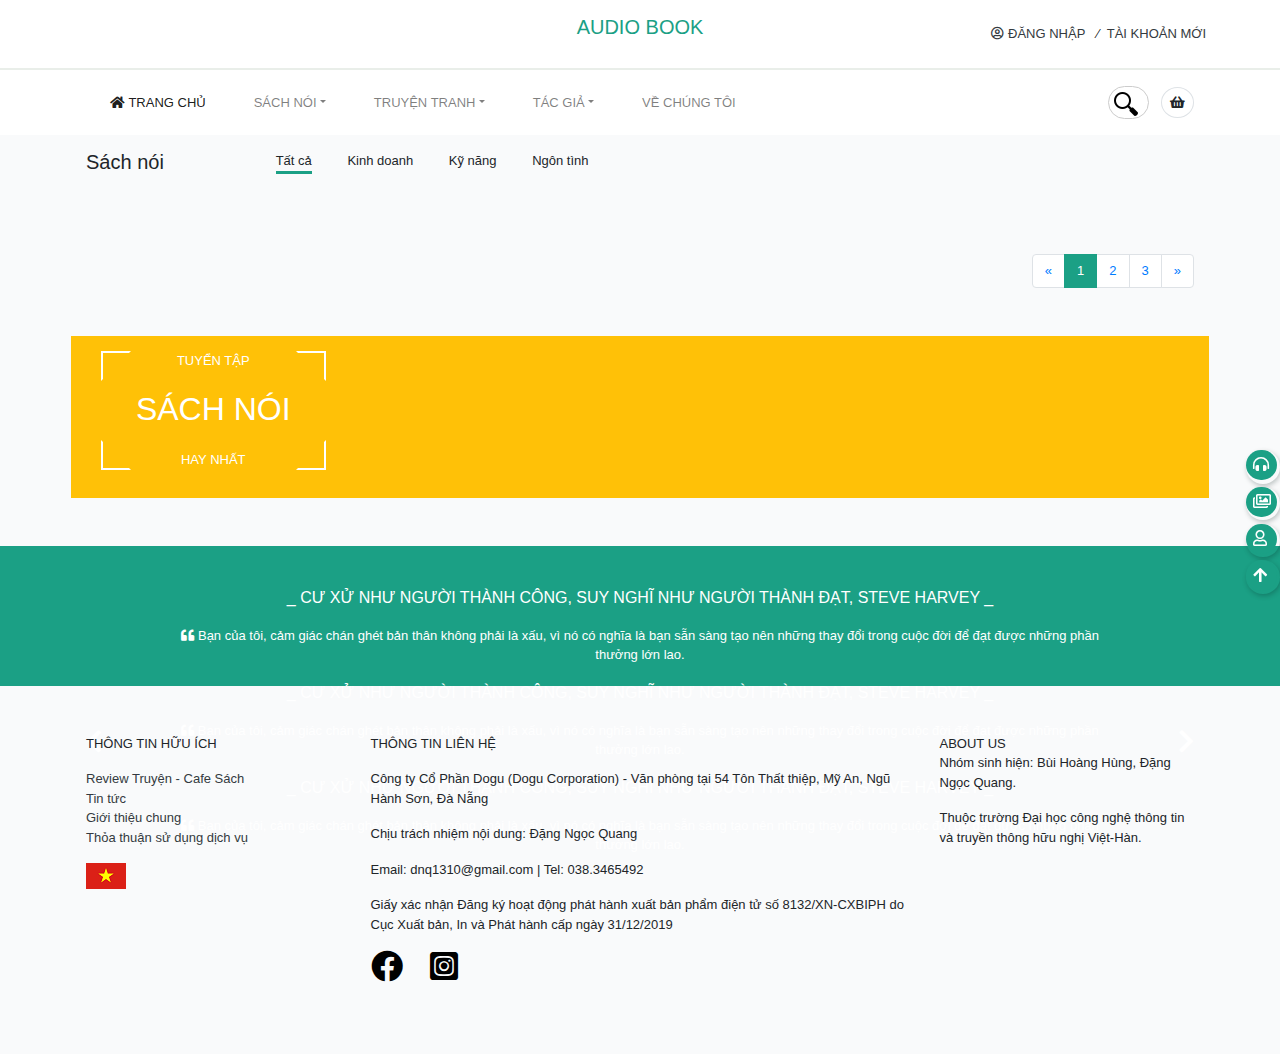
==== allbook1.html @ 4d38a245 "Add source code do an web cuoi ki" ====
<!DOCTYPE html>
<html lang="en">
  <head>
    <meta charset="UTF-8" />
    <meta name="viewport" content="width=device-width, initial-scale=1.0" />
    <title>Kho sách nói online/ offline</title>
    <!-- Latest compiled and minified CSS -->
    <link
      rel="stylesheet"
      href="https://maxcdn.bootstrapcdn.com/bootstrap/4.5.0/css/bootstrap.min.css"
    />

    <link rel="stylesheet" href="css/slick.css">

    <link rel="stylesheet" href="css/all.min.css" />
    <link rel="stylesheet" href="style.css" />
  </head>
  <body>
    <header class="sticky-top" id="header">
      
    <div class="container p-0">
      <div class="row">
        <div class="col-md-4 col-sm-12 col-12">
          <a href="#">
            <img src="Image/Vn.png" class="my-md-4" alt="" />
          </a>
        </div>
        <div class="col-md-4 col-12 text-center">
          <h3 class="my-md-3 site-title" ><a href="index.html" title="Thư viện sách nói" style="color:#1ba085">AUDIO BOOK</a></h3>
        </div>
        <div class="col-md-4 col-12 float-right">
          <p class="my-md-4 header-links text-right">
            <a href="#" class="px-2 text-dark  header-links-item"     
            onclick="document.getElementById('id01').style.display='block'"
            style="width: auto;"   ><i class="far fa-user-circle"></i> ĐĂNG NHẬP</a>
            &frasl;
            <a href="#" class="px-1 text-dark header-links-item" onclick="document.getElementById('id02').style.display='block'" style="width:auto;">TÀI KHOẢN MỚI</a>
          </p>
        </div>
      </div>
    </div>
</header>
    
<div class="top-head-menu">
  <div class="container p-0">
    <nav class="navbar navbar-expand-md navbar-light ">
      <button
        class="navbar-toggler"
        type="button"
        data-toggle="collapse"
        data-target="#navbarNav"
        aria-controls="navbarNav"
        aria-expanded="false"
        aria-label="Toggle navigation"
      >
        <span class="navbar-toggler-icon"></span>
      </button>
      <div class="collapse navbar-collapse" id="navbarNav">
        <ul class="navbar-nav">
          <li class="nav-item active">
            <a class="nav-link" href="index.html"
              ><span><i class="fas fa-home"></i></span> TRANG CHỦ <span class="sr-only">(current)</span></a
            >
          </li>
          <li class="nav-item dropdown">
            <a class="nav-link dropdown-toggle" href="#" id="navbardrop" data-toggle="dropdown">SÁCH NÓI</a>
            <div class="dropdown-menu">
              <a class="dropdown-item" href="allbook1.html">Tất cả</a>
              <a class="dropdown-item" href="#">Việt Nam</a>
              <a class="dropdown-item" href="#">Nước ngoài</a>
            </div>
          </li>
          <li class="nav-item dropdown">
            <a class="nav-link dropdown-toggle" href="#" id="navbardrop" data-toggle="dropdown">TRUYỆN TRANH</a>
            <div class="dropdown-menu">
              <a class="dropdown-item" href="index2.html">Tất cả</a>
              <a class="dropdown-item" href="#">Việt Nam</a>
              <a class="dropdown-item" href="#">Nước ngoài</a>
            </div>
          </li>
          <li class="nav-item dropdown">
            <a class="nav-link dropdown-toggle" href="#" id="navbardrop" data-toggle="dropdown">TÁC GIẢ</a>
            <div class="dropdown-menu">
              <a class="dropdown-item" href="#">Tất cả</a>
              <a class="dropdown-item" href="#">Việt Nam</a>
              <a class="dropdown-item" href="#">Nước ngoài</a>
            </div>
          </li>
          <li class="nav-item">
            <a class="nav-link" href="#">VỀ CHÚNG TÔI</a>
          </li>
        </ul>
      </div>
      <div class="navbar-nav">
        <ul class="list-inline mb-0">
          
          <li class="list-inline-item" id="inp-search">
            <input type="text" placeholder="Search.." style=" border-radius: 20px;" id="search"  autocomplete="off" name="search" onclick="document.getElementById('list-search').style.width = '100%'" onfocusout="document.getElementById('list-search').style.width = '0'">
            <ul class="list-group" id="list-search">
              <li><a href="#">Hành tẩu âm dương tập 1 - A Thất</a></li>
              <li><a href="#">Nông viên tự cẩm tập 3 - Quỹ Họa Tình Vũ</a></li>
              <li><a href="#">Ý thức đúng đắn chắc chắn thành công tập 1 - A Thất</a></li>
              <li><a href="#">Nghệ thuật thuyết phục lòng người trong kinh doanh - A Thất</a></li>
              <li><a href="#">Dông Tý Hạ Hàm tập 1 - Miêu Lão Sư</a></li>
              <li><a href="#">Cuộc chiến phố Wall - Kathleen Day</a></li>
              <li><a href="#">Tuổi trẻ sống an nhiên đừng an phận - Sten Morgan</a></li>
              <li><a href="#">Người dấu yêu tập 21 - A Thất</a></li>
              <li><a href="#">Dùng chữ sao cho đúng viết gì cũng thấy hay - Trish Hall</a></li>
            </ul>
          </li>
        

          <li
            class="nav-item border rounded-circle mx-2 basket-icon list-inline-item"
          >
            <i class="fas fa-shopping-basket p-2"></i>
          </li>
        </ul>
      </div>
    </nav>
  </div>
  </div>
  <script>
    formLogin();
  </script>
    
    <div class="content">
      <div class="container">
        <div class="row">
          <div class="col-2">
            <h3>Sách nói</h3>
          </div>
          
        <div class="selection col-10" id="myBtnContainer">
          <ul class="list-inline" id="list">
          <li class="list-inline-item active" onclick="filterSelection('all')">Tất cả</li>
          <li class="list-inline-item" onclick="filterSelection('business')">Kinh doanh</li>
          <li class="list-inline-item" onclick="filterSelection('skill')">Kỹ năng</li>
          <li class="list-inline-item" onclick="filterSelection('romance')">Ngôn tình</li>
        </ul>
        </div>
      </div>



        <div class="row row-cols-1 row-cols-md-5">
          <div class="col my-4 filterDiv business">
            <div class="card h-100">
              <a href="index1.html" class="card-book-img">
                <img
                  src="image/business/2301.jpg"
                  class="card-img-top"
                  alt="..."
                />
                <div class="view">
                  <span class="play-btn"><i class="fas fa-play"></i></span>
                  <div class="card-book-desc">
                    <p>01 giờ, 46 phút</p>
                    <p>Sách nói, truyện đọc</p>
                  </div>
                </div>
              </a>
              <div class="card-body">
                <a href="#">
                  <h6 class="card-title">Hành tẩu âm dương - Tập 1</h6>
                </a>
                <a href="#">
                  <p class="card-text">
                    A Thất
                  </p>
                </a>
                <p class="card-text">
                  <small class="text-muted">Last updated 3 mins ago</small>
                </p>
              </div>
              
            </div>
            </div>
          <div class="col my-4 filterDiv romance">
          <div class="card h-100">
            <a href="#" class="card-book-img">
              <img
                src="image/romance/25999.jpg"
                class="card-img-top"
                alt="..."
              />
              <div class="view">
                <span class="play-btn"><i class="fas fa-play"></i></span>
                <div class="card-book-desc">
                  <p>01 giờ, 46 phút</p>
                  <p>Sách nói, truyện đọc</p>
                </div>
              </div>
            </a>
            <div class="card-body">
              <a href="#">
                <h6 class="card-title">Nông viên tự cẩm - Tập 3</h6>
              </a>
              <a href="#">
                <p class="card-text">
                  Quỹ Họa Tình Vũ
                </p>
              </a>
              <p class="card-text">
                <small class="text-muted">Last updated 3 mins ago</small>
              </p>
            </div>
          </div>
          </div>
          <div class="col my-4 filterDiv skill ">
          <div class="card h-100">
            <a href="#" class="card-book-img">
              <img
                src="image/skill/25563.jpg"
                class="card-img-top"
                alt="..."
              />
              <div class="view">
                <span class="play-btn"><i class="fas fa-play"></i></span>
                <div class="card-book-desc">
                  <p>01 giờ, 46 phút</p>
                  <p>Sách nói, truyện đọc</p>
                </div>
              </div>
            </a>
            <div class="card-body">
              <a href="#">
                <h6 class="card-title">Ý thức đúng đắn chắc chắn thành công - Tập 1</h6>
              </a>
              <a href="#">
                <p class="card-text">
                  A Thất
                </p>
              </a>
              <p class="card-text">
                <small class="text-muted">Last updated 3 mins ago</small>
              </p>
            </div>
          </div>
          </div>
          <div class="col my-4 filterDiv business">
          <div class="card h-100">
            <a href="#" class="card-book-img">
              <img
                src="image/business/25557.jpg"
                class="card-img-top"
                alt="..."
              />
              <div class="view">
                <span class="play-btn"><i class="fas fa-play"></i></span>
                <div class="card-book-desc">
                  <p>01 giờ, 46 phút</p>
                  <p>Sách nói, truyện đọc</p>
                </div>
              </div>
            </a>
            <div class="card-body">
              <a href="#">
                <h6 class="card-title">Nghệ thuật thuyết phục lòng người tronng kinh doanh</h6>
              </a>
              <a href="#">
                <p class="card-text">
                  A Thất
                </p>
              </a>
              <p class="card-text">
                <small class="text-muted">Last updated 3 mins ago</small>
              </p>
            </div>
          </div>
          </div>
          <div class="col my-4 filterDiv romance">
          <div class="card h-100">
            <a href="#" class="card-book-img">
              <img
                src="image/romance/26008.jpg"
                class="card-img-top"
                alt="..."
              />
              <div class="view">
                <span class="play-btn"><i class="fas fa-play"></i></span>
                <div class="card-book-desc">
                  <p>01 giờ, 46 phút</p>
                  <p>Sách nói, truyện đọc</p>
                </div>
              </div>
            </a>
            <div class="card-body">
              <a href="#">
                <h6 class="card-title">Đông Tý Hạ Hàm - Tập 1</h6>
              </a>
              <a href="#">
                <p class="card-text">
                  Miêu Lão Sư
                </p>
              </a>
              <p class="card-text">
                <small class="text-muted">Last updated 3 mins ago</small>
              </p>
            </div>
            </div> 
        </div>
        <div class="col my-4 filterDiv skill">
          <div class="card h-100">
            <a href="#" class="card-book-img">
              <img
                src="image/skill/25627.jpg"
                class="card-img-top"
                alt="..."
              />
              <div class="view">
                <span class="play-btn"><i class="fas fa-play"></i></span>
                <div class="card-book-desc">
                  <p>01 giờ, 46 phút</p>
                  <p>Sách nói, truyện đọc</p>
                </div>
              </div>
            </a>
            <div class="card-body">
              <a href="#">
                <h6 class="card-title">Phụ nữ hiện đại không ngại đam mê</h6>
              </a>
              <a href="#">
                <p class="card-text">
                  Ruth Soukup 
                </p>
              </a>
              <p class="card-text">
                <small class="text-muted">Last updated 3 mins ago</small>
              </p>
            </div>
            </div> 
        </div>
        <div class="col my-4 filterDiv business">
          <div class="card h-100">
            <a href="#" class="card-book-img">
              <img
                src="image/business/25596.jpg"
                class="card-img-top"
                alt="..."
              />
              <div class="view">
                <span class="play-btn"><i class="fas fa-play"></i></span>
                <div class="card-book-desc">
                  <p>01 giờ, 46 phút</p>
                  <p>Sách nói, truyện đọc</p>
                </div>
              </div>
            </a>
            <div class="card-body">
              <a href="#">
                <h6 class="card-title">Kinh doanh bằng tiền của khách hàng</h6>
              </a>
              <a href="#">
                <p class="card-text">
                  TS. John Mullins
                </p>
              </a>
              <p class="card-text">
                <small class="text-muted">Last updated 3 mins ago</small>
              </p>
            </div>
            </div> 
        </div>
        <div class="col my-4 filterDiv romance">
          <div class="card h-100">
            <a href="#" class="card-book-img">
              <img
                src="image/romance/26016.jpg"
                class="card-img-top"
                alt="..."
              />
              <div class="view">
                <span class="play-btn"><i class="fas fa-play"></i></span>
                <div class="card-book-desc">
                  <p>01 giờ, 46 phút</p>
                  <p>Sách nói, truyện đọc</p>
                </div>
              </div>
            </a>
            <div class="card-body">
              <a href="#">
                <h6 class="card-title">Thịnh thế kiều y - Tập 12</h6>
              </a>
              <a href="#">
                <p class="card-text">
                  Phương Phương
                </p>
              </a>
              <p class="card-text">
                <small class="text-muted">Last updated 3 mins ago</small>
              </p>
            </div>
            </div> 
        </div>
        <div class="col my-4 filterDiv skill">
          <div class="card h-100">
            <a href="#" class="card-book-img">
              <img
                src="image/skill/25632.jpg"
                class="card-img-top"
                alt="..."
              />
              <div class="view">
                <span class="play-btn"><i class="fas fa-play"></i></span>
                <div class="card-book-desc">
                  <p>01 giờ, 46 phút</p>
                  <p>Sách nói, truyện đọc</p>
                </div>
              </div>
            </a>
            <div class="card-body">
              <a href="#">
                <h6 class="card-title">Tuổi trẻ sống an nhiên nhưng đừng an phận</h6>
              </a>
              <a href="#">
                <p class="card-text">
                  Sten Morgan
                </p>
              </a>
              <p class="card-text">
                <small class="text-muted">Last updated 3 mins ago</small>
              </p>
            </div>
            </div> 
        </div>
        <div class="col my-4 filterDiv business">
          <div class="card h-100">
            <a href="#" class="card-book-img">
              <img
                src="image/business/25693.jpg"
                class="card-img-top"
                alt="..."
              />
              <div class="view">
                <span class="play-btn"><i class="fas fa-play"></i></span>
                <div class="card-book-desc">
                  <p>01 giờ, 46 phút</p>
                  <p>Sách nói, truyện đọc</p>
                </div>
              </div>
            </a>
            <div class="card-body">
              <a href="#">
                <h6 class="card-title">Cuộc chiến phố Wall</h6>
              </a>
              <a href="#">
                <p class="card-text">
                Kathleen Day
                </p>
              </a>
              <p class="card-text">
                <small class="text-muted">Last updated 3 mins ago</small>
              </p>
            </div>
            </div> 
        </div>
        <div class="col my-4 filterDiv romance">
          <div class="card h-100">
            <a href="#" class="card-book-img">
              <img
                src="image/romance/26019.jpg"
                class="card-img-top"
                alt="..."
              />
              <div class="view">
                <span class="play-btn"><i class="fas fa-play"></i></span>
                <div class="card-book-desc">
                  <p>01 giờ, 46 phút</p>
                  <p>Sách nói, truyện đọc</p>
                </div>
              </div>
            </a>
            <div class="card-body">
              <a href="#">
                <h6 class="card-title">Uông xưởng công</h6>
              </a>
              <a href="#">
                <p class="card-text">
                  Bình Bạch Huynh
                </p>
              </a>
              <p class="card-text">
                <small class="text-muted">Last updated 3 mins ago</small>
              </p>
            </div>
            </div> 
        </div>
        <div class="col my-4 filterDiv skill">
          <div class="card h-100">
            <a href="#" class="card-book-img">
              <img
                src="image/skill/25695.jpg"
                class="card-img-top"
                alt="..."
              />
              <div class="view">
                <span class="play-btn"><i class="fas fa-play"></i></span>
                <div class="card-book-desc">
                  <p>01 giờ, 46 phút</p>
                  <p>Sách nói, truyện đọc</p>
                </div>
              </div>
            </a>
            <div class="card-body">
              <a href="#">
                <h6 class="card-title">Rèn luyện tư duy phản biện</h6>
              </a>
              <a href="#">
                <p class="card-text">
                  Albert Rutherpord
                </p>
              </a>
              <p class="card-text">
                <small class="text-muted">Last updated 3 mins ago</small>
              </p>
            </div>
            </div> 
        </div>
        <div class="col my-4 filterDiv business">
          <div class="card h-100">
            <a href="#" class="card-book-img">
              <img
                src="image/business/25753.jpg"
                class="card-img-top"
                alt="..."
              />
              <div class="view">
                <span class="play-btn"><i class="fas fa-play"></i></span>
                <div class="card-book-desc">
                  <p>01 giờ, 46 phút</p>
                  <p>Sách nói, truyện đọc</p>
                </div>
              </div>
            </a>
            <div class="card-body">
              <a href="#">
                <h6 class="card-title">Content đắt có bắt được trend</h6>
              </a>
              <a href="#">
                <p class="card-text">
                  Ryan Wakeman
                </p>
              </a>
              <p class="card-text">
                <small class="text-muted">Last updated 3 mins ago</small>
              </p>
            </div>
            </div> 
        </div>
        <div class="col my-4 filterDiv romance">
          <div class="card h-100">
            <a href="#" class="card-book-img">
              <img
                src="image/romance/26022.jpg"
                alt="..."  class="card-img-top"
              />
              <div class="view">
                <span class="play-btn"><i class="fas fa-play"></i></span>
                <div class="card-book-desc">
                  <p>01 giờ, 46 phút</p>
                  <p>Sách nói, truyện đọc</p>
                </div>
              </div>
            </a>
            <div class="card-body">
              <a href="#">
                <h6 class="card-title">Người dấu yêu - Tập 21</h6>
              </a>
              <a href="#">
                <p class="card-text">
                  A Thất
                </p>
              </a>
              <p class="card-text">
                <small class="text-muted">Last updated 3 mins ago</small>
              </p>
            </div>
            </div> 
        </div>
        <div class="col my-4 filterDiv skill">
          <div class="card h-100">
            <a href="#" class="card-book-img">
              <img
                src="image/skill/25758.jpg"
                class="card-img-top"
                alt="..."
              />
              <div class="view">
                <span class="play-btn"><i class="fas fa-play"></i></span>
                <div class="card-book-desc">
                  <p>01 giờ, 46 phút</p>
                  <p>Sách nói, truyện đọc</p>
                </div>
              </div>
            </a>
            <div class="card-body">
              <a href="#">
                <h6 class="card-title">Dừng chữ sao cho đúng viết gì cũng thấy hay</h6>
              </a>
              <a href="#">
                <p class="card-text">
                  Trish Hall
                </p>
              </a>
              <p class="card-text">
                <small class="text-muted">Last updated 3 mins ago</small>
              </p>
            </div>
            </div> 
        </div>
        
      </div>
    </div>
    <div class="container">
    <nav aria-label="Page navigation example">
      <ul class="pagination justify-content-end">
        <li class="page-item">
          <a class="page-link" href="allbook1.html" aria-label="Previous">
            <span aria-hidden="true">&laquo;</span>
          </a>
        </li>
        <li class="page-item active"><a class="page-link" href="allbook1.html">1</a></li>
        <li class="page-item "><a class="page-link" href="allbook2.html">2</a></li>
        <li class="page-item"><a class="page-link" href="#">3</a></li>
        <li class="page-item">
          <a class="page-link" href="allbook2.html" aria-label="Next">
            <span aria-hidden="true">&raquo;</span>
          </a>
        </li>
      </ul>
    </nav>
  </div>
  <section>
    <div class="container">
      <div class="row cat-box bg-warning">
        <div class="col-sm-3 left">
          <div class="cat-desc relative">
            <div class="left-top-corner absolute"></div>
            <div class="right-top-corner absolute"></div>
            <div class="left-bottom-corner absolute"></div>
            <div class="right-bottom-corner absolute"></div>

                <span>TUYỂN TẬP</span>
                <div class="h-wrap">SÁCH NÓI</div>
                <span>HAY NHẤT</span>
          </div>
        </div>
        <div class="col-sm-9 right">
          <div class="site-slider-two">
          <div class="slider-two">
            <div> <a href="#">
              <img src="https://307a0e78.vws.vegacdn.vn/view/v2/image/img.book_collection/0/0/0/448.jpg?v=1&w=315&h=155" alt="" class="img-fluid rounded">
            </a>
            </div>
            <div>
              <a href="#"><img src="https://307a0e78.vws.vegacdn.vn/view/v2/image/img.book_collection/0/0/0/449.jpg?v=1&w=315&h=155" alt="" class="img-fluid rounded"> 
          </a></div>
            <div>
              <a href="#"><img src="https://307a0e78.vws.vegacdn.vn/view/v2/image/img.book_collection/0/0/0/450.jpg?v=1&w=315&h=155" alt="" class="img-fluid rounded">
              </a></div>
            <div><a href="#"><img src="https://307a0e78.vws.vegacdn.vn/view/v2/image/img.book_collection/0/0/0/453.jpg?v=1&w=315&h=155" alt="" class="img-fluid rounded"> </a></div>
            <div><a href="#"><img src="https://307a0e78.vws.vegacdn.vn/view/v2/image/img.book_collection/0/0/0/738.jpg?v=1&w=315&h=155" alt="" class="img-fluid rounded"> </a></div>
          </div>
          <div class="slider-btn">
            <span class="prev position-top bg"><i class="fas fa-chevron-left"></i></span>
            <span class="next position-top right-0 bg"><i class="fas fa-chevron-right"></i></span>
          </div>
        </div>
        </div>
        
      </div>
    </div>
  </section>
  <section class="quotes">
    <div class="container">
      <div class="site-slider-three">
      <div class="slider-three">
        
        <div><p class="cus-name">_ Cư xử như người thành công, suy nghĩ như người thành đạt, Steve Harvey _</p>
          <p class="cus-quotes"><span class="mr-1"><i class="fas fa-quote-left"></i></span>Bạn của tôi, cảm giác chán ghét bản thân không phải là xấu, vì nó có nghĩa là bạn sẵn sàng tạo nên những thay đổi trong cuộc đời để đạt được những phần thưởng lớn lao.</p>
        </div>

        <div><p class="cus-name">_ Cư xử như người thành công, suy nghĩ như người thành đạt, Steve Harvey _</p>
          <p class="cus-quotes"><span ><i class="fas fa-quote-left"></i></span> Bạn của tôi, cảm giác chán ghét bản thân không phải là xấu, vì nó có nghĩa là bạn sẵn sàng tạo nên những thay đổi trong cuộc đời để đạt được những phần thưởng lớn lao.</p>
        </div>
        <div><p class="cus-name">_ Cư xử như người thành công, suy nghĩ như người thành đạt, Steve Harvey _</p>
          <p class="cus-quotes"><span ><i class="fas fa-quote-left"></i></span> Bạn của tôi, cảm giác chán ghét bản thân không phải là xấu, vì nó có nghĩa là bạn sẵn sàng tạo nên những thay đổi trong cuộc đời để đạt được những phần thưởng lớn lao.</p>
        </div>
      </div>
      <div class="slider-btn">
        <span class="prev position-top"><i class="fas fa-chevron-left fa-2x text-white"></i></span>
        <span class="next position-top right-0"><i class="fas fa-chevron-right fa-2x text-white"></i></span>
      </div>
    </div>

      </div>
    
  </section>
<!--footer-->
  <footer>
    <div class="container">
      <div class="row">
        <div class="col-sm-3 left-col">
          <div class="footer-box-header">
          <p>THÔNG TIN HỮU ÍCH</p>
        </div>
        <div class="footer-box-center">
          <ul class="pl-0">
            <li>
              <a href="#" class="text-decoration-none text-dark">Review Truyện - Cafe Sách</a>
            </li>
            <li><a href="#" class="text-decoration-none text-dark">Tin tức</a></li>
            <li><a href="#" class="text-decoration-none text-dark">Giới thiệu chung</a></li>
            <li><a href="#" class="text-decoration-none text-dark">Thỏa thuận sử dụng dịch vụ</a></li>
          </ul>
        </div>
        <div class="footer-box-footer">
          <a href="#"><img src="image/Vn.png" alt="Việt Nam"></a>
        </div>
        </div>
        <div class="col-sm-6">
          <div class="footer-box-header">
            <p>THÔNG TIN LIÊN HỆ</p>
          </div>
          <div class="footer-box-center">
            <P>Công ty Cổ Phần Dogu (Dogu Corporation) - Văn phòng tại 54 Tôn Thất thiệp, Mỹ An, Ngũ Hành Sơn, Đà Nẵng</P>
          <P>Chịu trách nhiệm nội dung: Đặng Ngọc Quang</P>
        <P>Email: dnq1310@gmail.com | Tel: 038.3465492</P><P>Giấy xác nhận Đăng ký hoạt động phát hành xuất bản phẩm điện tử số 8132/XN-CXBIPH do Cục Xuất bản, In và Phát hành cấp ngày 31/12/2019</P>
          </div>
          <div class="footer-box-footer">
            <a href="#"><span><i class="fab fa-facebook mr-4"></i></span></i></a>
            <a href="#"><span><i class="fab fa-instagram-square"></i></span></a>
          </div>
        </div>
        <div class="col-sm-3">
          <div class="footer-box-header">ABOUT US</div>
          <div class="footer-box-center"><p>Nhóm sinh hiện: Bùi Hoàng Hùng, Đặng Ngọc Quang.</p></div>
          <div class="footer-box-footer"><p>Thuộc trường Đại học công nghệ thông tin và truyền thông hữu nghị Việt-Hàn.</p></div>
        </div>
      </div>
    </div>
  </footer>
  <!--animate-sidebar-->
<div class="animate-sidebar">
  <ul class="animate-sidebar-menu list-unstyled">
    <li>
      <a href="allbook1.html" class="node-icon" title="Sách nói"><i class="fas fa-headphones-alt animate-menu-icon"></i></a>
    </li>
    <li>
      <a href="index2.html" class="node-icon"  title="Truyện tranh"><i class="far fa-images animate-menu-icon"></i></a></li>
    <li>
     <a href="#" class="node-icon" title="Tin tức" ><i class="far fa-user animate-menu-icon"></i></a></li>
      <li>
        <a href="#header" class="node-icon" title="về đầu trang"><i class="fas fa-arrow-up animate-menu-icon"></i></a></li>
  </ul>
</div>

<!--Form Login-->
<div id="id01" class="modal">
  <form
    class="modal-content animate"
    action="#"
    method="post"
  >
    <div class="imgcontainer">
      <span
        onclick="document.getElementById('id01').style.display='none'"
        class="close"
        title="Close Modal"
        >&times;</span
      >
      <img src="image/user.png" alt="Avatar" class="avatar" />
    </div>

    <div class="container">
      <label for="uname"><b>Username</b></label>
      <input
        type="text"
        placeholder="Enter Username"
        name="uname"
        required
      />

      <label for="psw"><b>Password</b></label>
      <input
        type="password"
        placeholder="Enter Password"
        name="psw"
        required
      />

      <button type="submit">Login</button>
      <label>
        <input type="checkbox" checked="checked" name="remember" /> Remember
        me
      </label>
    </div>

    <div class="container" style="background-color: #f1f1f1;">
      <button
        type="button"
        onclick="document.getElementById('id01').style.display='none'"
        class="cancelbtn"
      >
        Cancel
      </button>
      <span class="psw">Forgot <a href="#">password?</a></span>
    </div>
  </form>
</div>

<!--Form SignUp-->

<div id="id02" class="modal">
  <form class="modal-content" action="" target="_self" onsubmit = "return confirmPsw()">
    <div class="imgcontainer">
      <span onclick="document.getElementById('id02').style.display='none'" class="close" title="Close Modal">&times;</span>
    </div>
    <div class="container">
      <h1>Sign Up</h1>
      <p>Please fill in this form to create an account.</p>
      <hr>
      <label for="email"><b>Email</b></label>
      <input type="text" placeholder="Enter Email" name="email" required>

      <label for="psw"><b>Password</b></label>
      <input type="password" placeholder="Enter Password" id="psw" name="psw" value="" required>

      <label for="psw-repeat"><b>Repeat Password</b></label>
      <input type="password" placeholder="Repeat Password" id="psw-repeat" name="psw-repeat"  value="" required>
      <span id="message" style="color: red;"> </span> <br>
      
      <label>
        <input type="checkbox" checked="checked" name="remember" style="margin-bottom:15px"> Remember me
      </label>

      <p>By creating an account you agree to our <a href="#" style="color:dodgerblue">Terms & Privacy</a>.</p>

      <div class="clearfix">
        <button type="button" onclick="document.getElementById('id02').style.display='none'" class="cancelbtn">Cancel</button>
        <button type="submit" class="signupbtn">Sign Up</button>
      </div>
    </div>
  </form>
</div>



    <!-- jQuery library -->
    <script src="https://ajax.googleapis.com/ajax/libs/jquery/3.5.1/jquery.min.js"></script>

    <!-- Popper JS -->
    <script src="https://cdnjs.cloudflare.com/ajax/libs/popper.js/1.16.0/umd/popper.min.js"></script>

    <!-- Latest compiled JavaScript -->
    <script src="https://maxcdn.bootstrapcdn.com/bootstrap/4.5.0/js/bootstrap.min.js"></script>

    <script src="js/slick.min.js"></script>
    <script src="js/main.js"></script>
  </body>
</html>
---- style.css ----
* {
  margin: 0;
  padding: 0;
  box-sizing: border-box;
}
body {
  background-color: #f9fafb;
  font-size: 13px;
}
html {
  scroll-behavior: smooth;
}
header {
  background-color: #fff;
  top: 0;
  border-bottom: 2px solid rgba(183, 199, 183, 0.3);
}
.header-links {
  color: rgba(0, 0, 0, 0.9);
}
a:hover {
  color: #1ba085 !important;
}
.top-head-menu {
  background-color: #fff;
}
.top-head-menu .nav-item {
  margin: 0 1rem;
}
a {
  text-decoration: none !important;
  color: #000;
}
.book-row {
  display: inline-block;
  width: 100%;
}
.card-book {
  margin-top: 5px;
  width: 260px;
  margin-right: 20px;
  margin-bottom: 15px;
  float: left;
}
.card-book:nth-child(3n + 0) {
  margin-right: 0;
}
.t-card-book {
  border: 1px solid transparent;
  margin-top: 30px;
  border-radius: 3px;
  box-shadow: 0 1px 3px 0 rgba(0, 0, 0, 0.2);
}
.t-card-book-img {
  margin-left: 14px;
  float: left;
  margin-top: -21px;
  width: 120px;
  max-width: 120px;
  height: 176px;
  box-shadow: 0 0 10.32px 1.68px rgba(0, 0, 0, 0.2);
}
.book-image {
  width: 120px;
  height: 176px;
}
.book-image img {
  height: 100%;
}
.t-card-book-info {
  width: calc(100% - 135px);
  padding-left: 15px;
  padding-right: 15px;
  max-height: 200px;
  overflow: hidden;
}
.t-break-line {
  width: calc(100% - 30px);
  margin-left: 15px;
  margin-top: 13px;
  height: 1px;
  background-color: #f0f0f0;
}
.t-card-book-likes {
  width: calc(100% - 40px);
  padding: 4px 0;
  margin-left: 15px;
}

.card-book-img {
  margin-left: calc(50% - 60px);
  margin-top: -21px;
  box-shadow: 0 0 10.32px 1.68px rgba(0, 0, 0, 0.2);
  width: 120px;
}
.content .row .mb-4 {
  margin-bottom: 2.5rem !important;
}
.content .selection {
  padding-bottom: 2rem;
}
.cat-box {
  height: 162px;
}
.cat-desc {
  color: #fff;
  margin: 15px;
  text-align: center;
}
.h-wrap {
  height: 80px;
  font-size: 2rem;
  padding: 15px;
}
.site-slider-two,
.site-slider-two-2,
.site-slider-three,
.site-slider,
.site-slider-comic,
.site-slider-read,
.site-slider-qc {
  position: relative;
}
.position-top {
  position: absolute;
  top: 50%;
}
hr {
  margin-top: 0;
  margin-bottom: 0;
}
.right-0 {
  right: 0;
}
.left-1 {
  left: -0.5rem;
}
.img-fluid {
  width: 80%;
  margin-top: 15px;
  transition: all 0.5s;
}
.img-fluid:hover {
  transform: scale(1.1);
}
.quotes {
  background-color: #1ba085;
  height: 140px;
  margin-top: 2rem;
}
.site-slider-three .slider-three {
  padding: 1.5rem 5rem;
  color: #fff;
}
.cus-name {
  text-transform: uppercase;
  font-size: 1rem;
}
.slider-three p {
  text-align: center;
}
.play-btn {
  top: 15%;
  left: 40%;
  position: absolute;
  background-color: #1ba085;
  font-size: 1rem;
  height: 40px;
  width: 40px !important;
  padding: 8px 15px;
  border-radius: 10rem;
}
.card-book-desc {
  background-color: #1ba085;
  position: absolute;
  left: 0;
  width: 100%;
  text-align: center;
  top: 38%;
}
.card-book-desc p {
  margin-bottom: 0;
  line-height: 1.5rem;
}
.view {
  opacity: 0;
  transition: all 0.5s ease;
  color: #fff;
}
.card {
  transition: 0.3s ease;
}
.card:hover {
  border: 1px solid #1ba085;
}
.card:hover .view {
  opacity: 1;
}
footer {
  height: 23rem;
  padding-top: 2rem;
}
.footer-box-center li {
  list-style: none;
}
.footer-box-footer .fab {
  font-size: 2rem;
}

/*content*/
.sidebar-col {
  width: 25%;
}
.hot-free {
  padding-left: 2rem;
  width: 75%;
}
.box-shadow {
  box-shadow: 0 1px 3px 0 rgba(0, 0, 0, 0.2);
}
ul {
  list-style: none;
}
/*content1 */
.content1 {
  background-color: #fff;
  margin-top: 2rem;
}
.slider-four {
  padding-left: 0.5rem;
}
.slider-four .card-slider {
  margin-right: 1.5rem;
}
.title {
  padding: 0 0.5rem;
  border-bottom: 1px solid #ecedee;
}
.content1 .site-slider {
  margin-top: 10px;
}
.content1 .card-slider {
  position: relative;
}
.card-author a {
  color: #888;
}
.icon-book {
  position: absolute;
  top: 30%;
  left: 40%;
  background-color: #1ba085;
  width: 2.5rem;
  height: 2.5rem;
  border-radius: 10rem;
  font-size: 1.5rem;
  color: #fff;
  padding: 0.2rem 0.4rem;
}
.comic-box {
  background: #8bd0de;
  background-size: 100%;
  margin-top: 2rem;
}

.comic-box-title {
  width: 222px;
  height: 110px;
  padding-left: 20px;
  padding-right: 20px;
  border: 2px solid #000;
  padding-top: 10px;
}
.comic-box-title p {
  text-transform: uppercase;
  margin: 0;
  font-family: "Sigmar One", cursive, Arial, sans-serif;
  color: #fff;
  font-size: 30px;
  line-height: 45px;
  text-shadow: -3px 0 0 #000, 1px -1px 0 #000, -1px 1px 0 #000, 1px 2px 0 #000;
}
.slider-img-comic {
  background-color: #000;
}
.slider-img-comic img {
  opacity: 0.5 !important;
}
.slider-img-comic:hover {
  background-color: #fff;
}
.slider-img-comic:hover img {
  opacity: 1 !important;
}
.comic-quotes p {
  text-transform: uppercase;
  color: #fff;
  font-size: 1rem;
  font-family: "Sigmar One", cursive, Arial, sans-serif;
}

/* content2 */
.content2 .card-body {
  border-top: 2px solid #1ba085;
  padding-top: 0.5rem;
  padding-bottom: 1rem;
}
.relative {
  position: relative;
}
.absolute {
  position: absolute;
}
.card-img-top {
  box-shadow: 0 0 10.32px 1.68px rgba(0, 0, 0, 0.2);
}
.top-sale-detail {
  background-color: #1ba085;
  width: 100%;
  height: 100%;
  top: 0;
  left: 0;
  opacity: 0;
  transition: all 0.2s ease;
}
.card-slider:hover .top-sale-detail {
  opacity: 1;
}
.top-sale-detail-content a,
.top-sale-detail-content p {
  color: #fff;
  text-align: center;
}
.top-sale-detail-link {
  border: 1px solid #fff;
  border-radius: 3px;
  padding: 6px 18px;
  text-transform: uppercase;
  transition: all 0.2s ease;
}
.top-sale-detail-link:hover {
  background-color: #fff;
  color: #1ba085;
}
.book-tiltle {
  display: -webkit-box;
  -webkit-line-clamp: 2;
  -webkit-box-orient: vertical;
  overflow: hidden;
  height: 38px;
}
.top-sale-detail-tiltle:hover,
.author:hover {
  text-decoration: underline !important;
}
.card-slider {
  border: 1px solid rgba(0, 0, 0, 0.125);
  border-radius: 0.25rem;
  transition: all 0.2s ease;
}
.card-slider:hover {
  box-shadow: 0 2px 41px -10px rgba(0, 0, 0, 0.6);
}
.book-tiltle {
  font-weight: bolder;
}
/* thank-box */
.thank-box {
  padding: 0.5rem 2rem;
}
.thank-quote {
  border-bottom: 1px solid #f2f2f2;
  font-size: 1.1rem;
  font-weight: 500;
}
.thank-box .card {
  border: none;
}
.thank-box .card-body {
  padding: 0.5rem;
  text-align: center;
}
.thank-box .card-title {
  font-size: 1rem;
}
.thank-box .card-text {
  color: rgb(161, 154, 154);
}
/*animate-sidebar*/
.animate-sidebar {
  position: fixed;
  right: 0;
  top: 50%;
  z-index: 9999;
}
.animate-sidebar-menu li {
  width: 2.1rem;
  height: 2.1rem;
  margin-bottom: 0.2rem;
  box-shadow: 1px 2px 5px 0 rgba(3, 27, 22, 0.25);
  border-radius: 50%;
  font-size: 1rem;
}
.animate-sidebar .node-icon {
  color: #fff;
}
.animate-sidebar .animate-menu-icon {
  background-color: #1ba085;
  border-radius: 50%;
  width: 1.9rem;
  height: 1.9rem;
  padding: 0.4rem;
}

/*ABCXYZ*/
.filterDiv {
  display: none;
}

.show {
  display: block;
}

.content .row {
  overflow: hidden;
}

.list-inline-item {
  cursor: pointer;
  margin-right: 2rem !important;
}
.list-group li:hover a {
  color: #1ba085;
}
.list-inline-item.active {
  border-bottom: 3px solid #1ba085;
}
.checked {
  color: orange;
}

#playlist li a {
  color: #000;
}
#playlist li a:hover {
  color: #1ba085;
}
#playlist .current-video a {
  color: #1ba085;
}
#playlist .current-video .stt {
  border-bottom: 3px solid #1ba085;
}
.bg-black {
  background-color: #000;
}
.mw-22 {
  max-width: 22%;
}
.top-69 {
  top: 69%;
}

.tiltle-connect {
  border-bottom: 1px solid #f2f2f2;
}

/* Form Login */
input[type="text"],
input[type="password"] {
  width: 100%;
  padding: 12px 20px;
  margin: 8px 0;
  display: inline-block;
  border: 1px solid #ccc;
  box-sizing: border-box;
}

button {
  background-color: #1ba085;
  color: white;
  padding: 14px 20px;
  margin: 8px 0;
  border: none;
  cursor: pointer;
  width: 100%;
}

button:hover {
  opacity: 0.8;
}

.cancelbtn {
  width: auto;
  padding: 10px 18px;
  background-color: #8bd0de;
}

.imgcontainer {
  text-align: center;
  margin: 24px 0 12px 0;
  position: relative;
}

img.avatar {
  width: 40%;
  border-radius: 50%;
}

.container {
  padding: 16px;
}

span.psw {
  float: right;
  padding-top: 16px;
}

.modal {
  display: none;
  position: fixed;
  z-index: 1;
  left: 0;
  top: 0;
  width: 100%;
  height: 100%;
  overflow: auto; /* Enable scroll if needed */
  background-color: rgb(0, 0, 0);
  background-color: rgba(0, 0, 0, 0.4);
  padding-top: 60px;
}

.modal-content {
  background-color: #fefefe;
  margin: 5% auto 15% auto;
  border: 1px solid #888;
  width: 30%;
}

.close {
  position: absolute;
  right: 25px;
  top: 0;
  color: #000;
  font-size: 35px;
  font-weight: bold;
}

.close:hover,
.close:focus {
  color: red;
  cursor: pointer;
}

/*Search */
#myList {
  display: none;
  position: absolute;
  height: 133px;
  overflow: auto;
  width: auto;
}
.list-group-item {
  border: none;
}

.close-list {
  right: 12%;
  top: 0.9rem;
  font-size: 25px;
}

/*indexcomic*/
.btn-info {
  background-color: #f44336 !important;
  border-color: #f44336 !important;
  position: absolute;
  bottom: 0;
  transition: all 0.5s ease;
}
.btn-info:hover {
  transform: scale(1.1);
}

.close-id03 {
  text-align: end !important;
  top: -14% !important;
  right: 0 !important;
}

.modal-content-reader {
  width: 50% !important;
  background-color: #000;
}
.modal-id03 {
  background-color: rgba(0, 0, 0, 1);
}
.modal-id03 .close {
  color: #fff;
}
.tiltle {
  color: blue;
}
.has-child {
  display: inline-block;
  width: 100%;
}
.left-top-corner {
  width: 30px;
  height: 30px;
  border: 2px solid #fff;
  border-right-color: transparent !important;
  border-bottom-color: transparent !important;
  left: 0;
  top: 0;
}
.right-bottom-corner {
  width: 30px;
  height: 30px;
  border: 2px solid #fff;
  border-top-color: transparent !important;
  border-left-color: transparent !important;
  right: 0;
  bottom: 0;
}
.right-top-corner {
  width: 30px;
  height: 30px;
  border: 2px solid #fff;
  border-left-color: transparent !important;
  border-bottom-color: transparent !important;
  right: 0;
  top: 0;
}
.left-bottom-corner {
  width: 30px;
  height: 30px;
  border: 2px solid #fff;
  border-right-color: transparent !important;
  border-top-color: transparent !important;
  left: 0;
  bottom: 0;
}
.active-img img {
  opacity: 1 !important;
}
.schedule-desc {
  height: 110px;
  color: #fff;
  padding: 1rem;
  margin: 1.6rem 0;
}
.schedule-desc p {
  text-transform: uppercase;
  font-size: 18px;
  margin-bottom: 6px;
  line-height: 1.1;
}
.schedule-desc span.bd {
  width: 40px;
  height: 1px;
  display: inline-block;
  border-top: 2px solid #fff;
  margin-bottom: 6px;
}
.lbd {
  margin-right: 11px;
}
.schedule-desc span.sch-month {
  font-size: 30px;
  text-transform: uppercase;
  margin-top: 4px;
  display: block;
  line-height: 1.1;
}
.schedule-item {
  width: 260px;
  height: 106px;
  border: 1px solid #fff;
  background-color: #fff;
  padding: 14px 14px;
  margin: 1.6rem 0;
  margin-right: 20px;
}
.schedule-item:nth-child(3n + 0) {
  margin-right: 0;
}
.calendar {
  width: 72px;
  height: 72px;
  text-align: center;
  background-color: #8bd0de;
  border-radius: 3px;
}
.schedule-name {
  margin-left: 1rem;
}
.calendar,
.schedule-name {
  display: table;
  float: left;
}
.calendar .week-day {
  padding-top: 10px;
  font-size: 16px;
}
.calendar .date {
  font-size: 20px;
  font-weight: 700;
  margin-bottom: 4px;
  margin-top: 1px;
}
h3 {
  font-size: 20px;
  line-height: 1.1;
  margin-bottom: 0.5rem;
}
.schedule-name h3 {
  line-height: 23px;
  margin-top: 0;
  height: 46px;
  color: #3a4752;
  font-size: 13px;
}
.schedule-name p {
  font-size: 15px;
  font-weight: bold;
}
.page-item.active .page-link {
  background-color: #1ba085 !important;
  border-color: #1ba085 !important;
}
.list-group {
  background-color: #fff;
  position: absolute;
}
.list-group li {
  padding: 10px;
  margin-bottom: 8px;
}
#id04 {
  display: none;
}
#list-search {
  height: 80px;
  overflow: hidden;
}
.navbar-nav .list-inline-item {
  margin-right: 0 !important;
}
#inp-search input[type="text"] {
  background-image: url("image/icons8-search-24.png");
  background-repeat: no-repeat;
  padding: 6px 5px 6px 34px;
  background-position: 5px 5px;
  width: 0;
  outline: none;
  transition: 0.4s ease-in-out;
}
#inp-search input[type="text"]:focus {
  width: 100%;
}
#list-search {
  width: 0;
}
/*progress */
.progress-container {
  width: 100%;
  height: 3px;
  background: #ccc;
}

.progress-bar {
  height: 3px;
  background: #1ba085;
  width: 0%;
}
.slider-qc .card-body {
  height: 121px;
  max-height: 121px;
}
.slider-qc .card-img-top {
  max-height: 187px;
}
.bg {
  background-color: #000;
  width: 30px;
  height: 30px;
  color: #fff;
  text-align: center;
  opacity: 0;
  transition: 0.3s ease;
  padding-top: 5px;
}
.bg:hover {
  opacity: 0.8;
}
.card-rate {
  position: absolute;
  bottom: 8px;
  margin-bottom: 0 !important;
  border-top: 1px solid #ccc;
  width: 90%;
}
.slider-qc .card-author {
  bottom: 27px;
  position: absolute;
}
::-webkit-scrollbar {
  height: 10px;
}
::-webkit-scrollbar-thumb {
  transition: 0.4s ease;
}
::-webkit-scrollbar-thumb:hover {
  background-image: linear-gradient(transparent, #1ba085);
}

.slider {
  -webkit-appearance: none;
  width: 100%;
  height: 10px;
  background: #d3d3d3;
  outline: none;
  opacity: 0.7;
  transition: opacity 0.2s;
}

.slider:hover {
  opacity: 1;
}
.slider::-webkit-slider-thumb {
  appearance: none;
  width: 25px;
  height: 25px;
  background: #4caf50;
  cursor: pointer;
}
.site-slider-two {
  -webkit-overflow-scrolling: touch;
}
/* our-team */
.team-section {
  height: 100vh;
  display: flex;
}
.person {
  flex: 1;
  overflow: hidden;
  cursor: pointer;
  transition: 0.6s;
  position: relative;
}
.person:hover {
  flex: 1.3;
}
.person-pic {
  position: absolute;
  height: 100%;
  left: 50%;
  transform: translateX(-50%);
  filter: grayscale(80%);
  transition: 0.3s;
}
.person:hover .person-pic {
  filter: grayscale(0);
}
.person-info {
  position: absolute;
  bottom: 10px;
  text-align: center;
  width: 100%;
  opacity: 0;
  transition: 0.2s;
}
.person:hover .person-info {
  opacity: 1;
  bottom: 60px;
  transition-delay: 0.6s;
}
.person-info h2 {
  font-size: 20px;
  color: #fff;
}
.person-info p {
  color: #b8e994;
  font-style: italic;
  margin-top: 8px;
  margin-bottom: 20px;
}
.socialmedia a {
  display: inline-block;
  width: 40px;
  height: 40px;
  background-color: #b8e994;
  color: #000;
  line-height: 40px;
  border-radius: 50%;
  font-size: 18px;
  margin: 0 6px;
  transition: 0.3s linear;
}
.socialmedia a:hover {
  background-color: transparent;
  color: #b8e994;
  transform: scale(1.5);
}
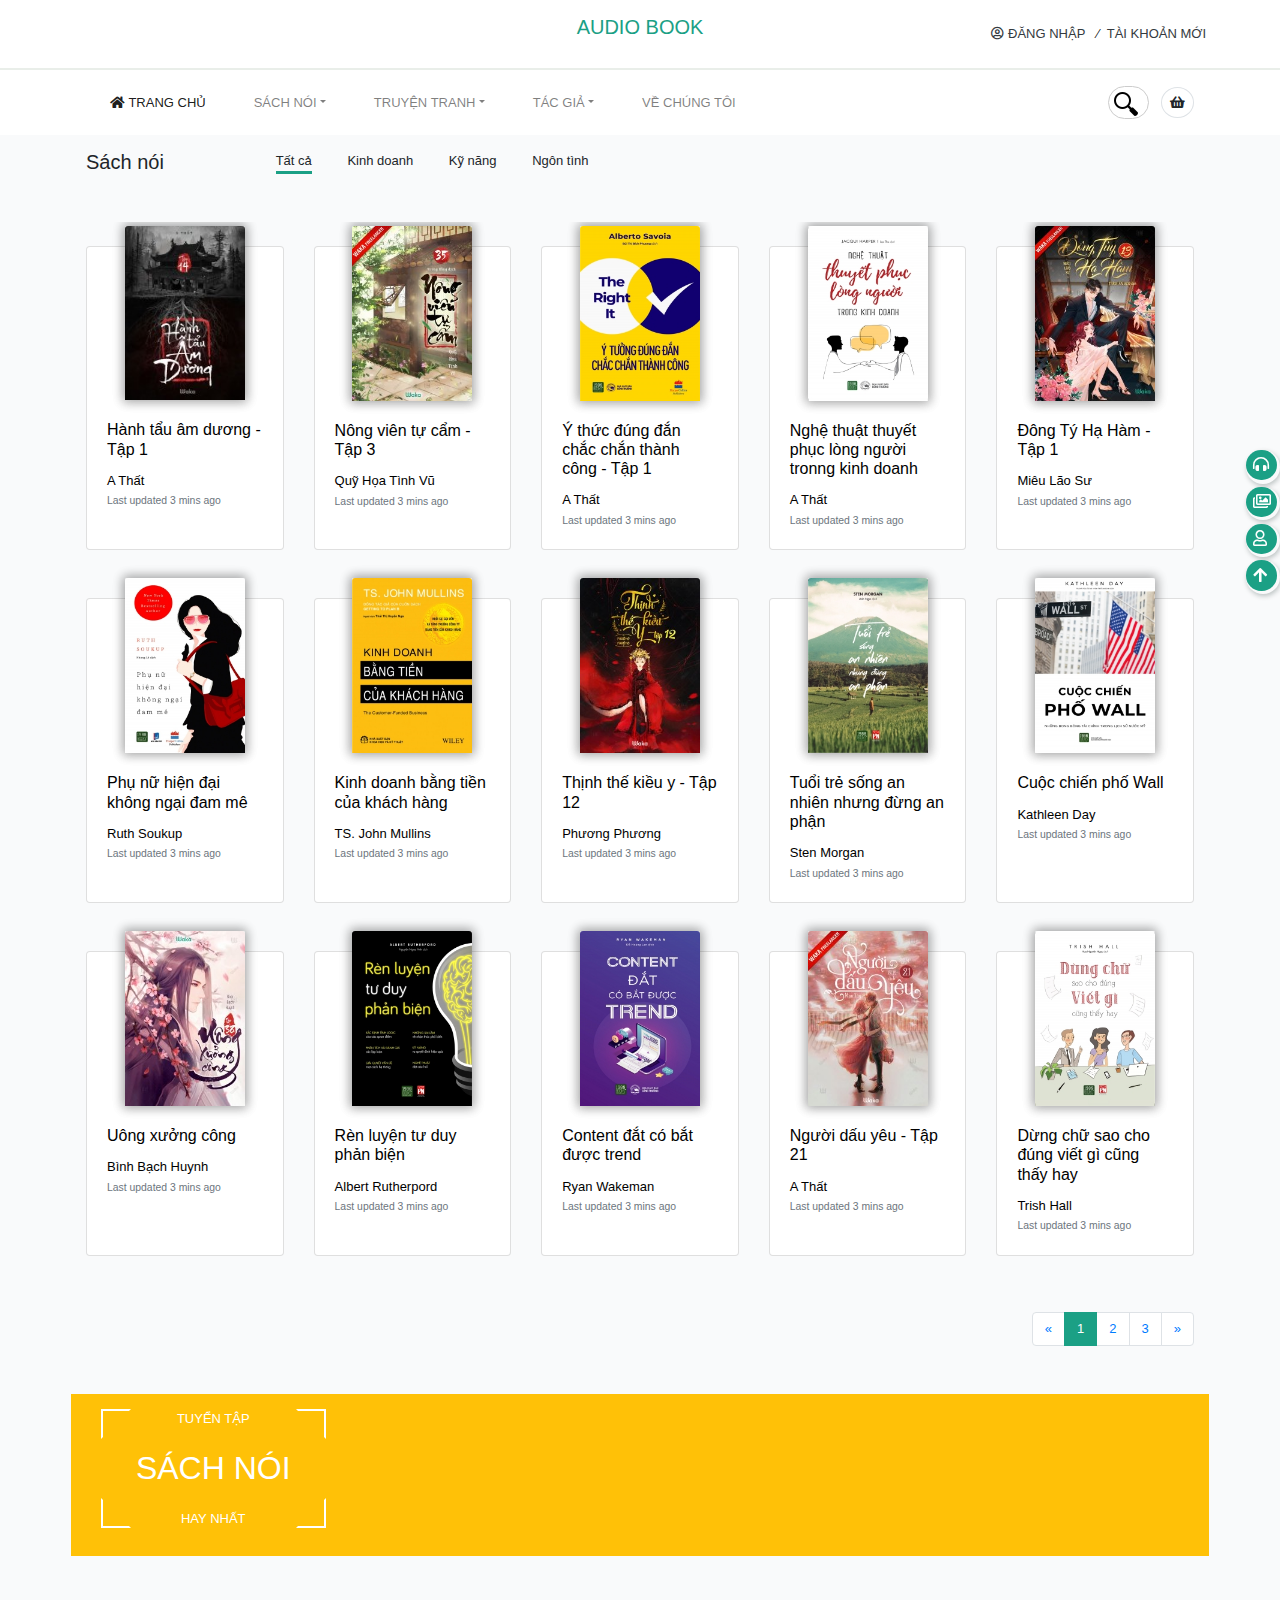
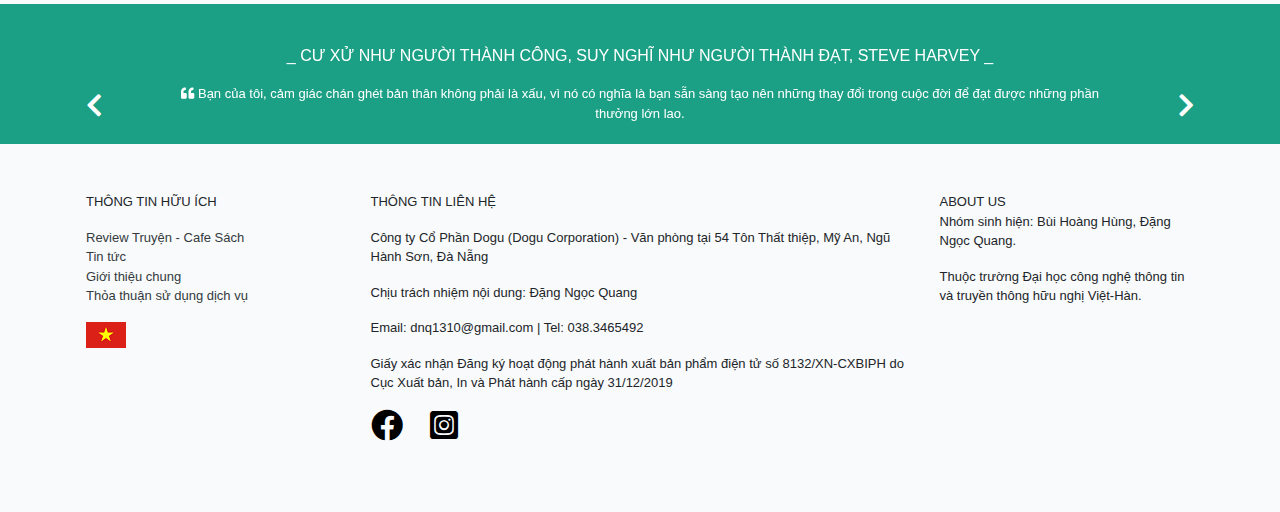
==== commit 1bd4c0ff: "thieu file js" ====
--- a/allbook1.html
+++ b/allbook1.html
@@ -856,7 +856,7 @@
     <!-- Latest compiled JavaScript -->
     <script src="https://maxcdn.bootstrapcdn.com/bootstrap/4.5.0/js/bootstrap.min.js"></script>
 
-    <script src="js/slick.min.js"></script>
-    <script src="js/main.js"></script>
+    <script src="./javascript/slick.min.js"></script>
+    <script src="./javascript/main.js"></script>
   </body>
 </html>
